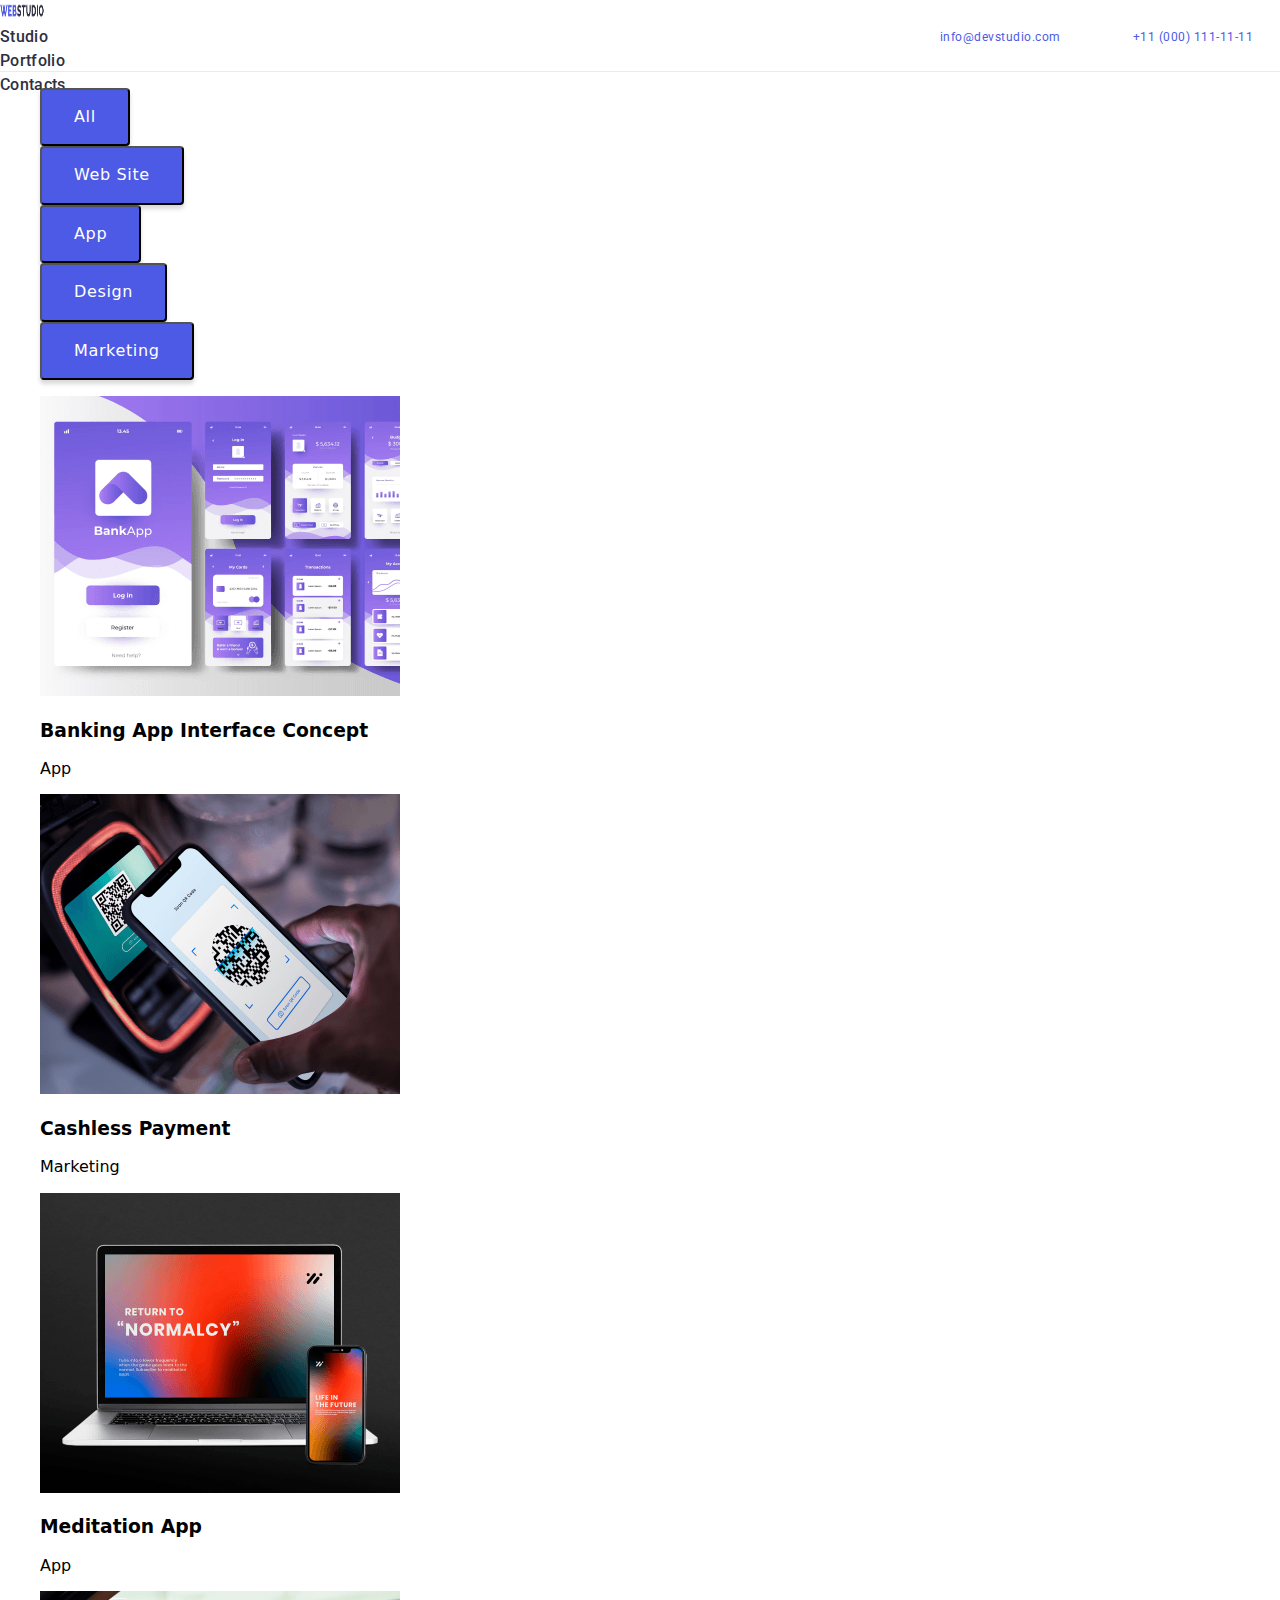
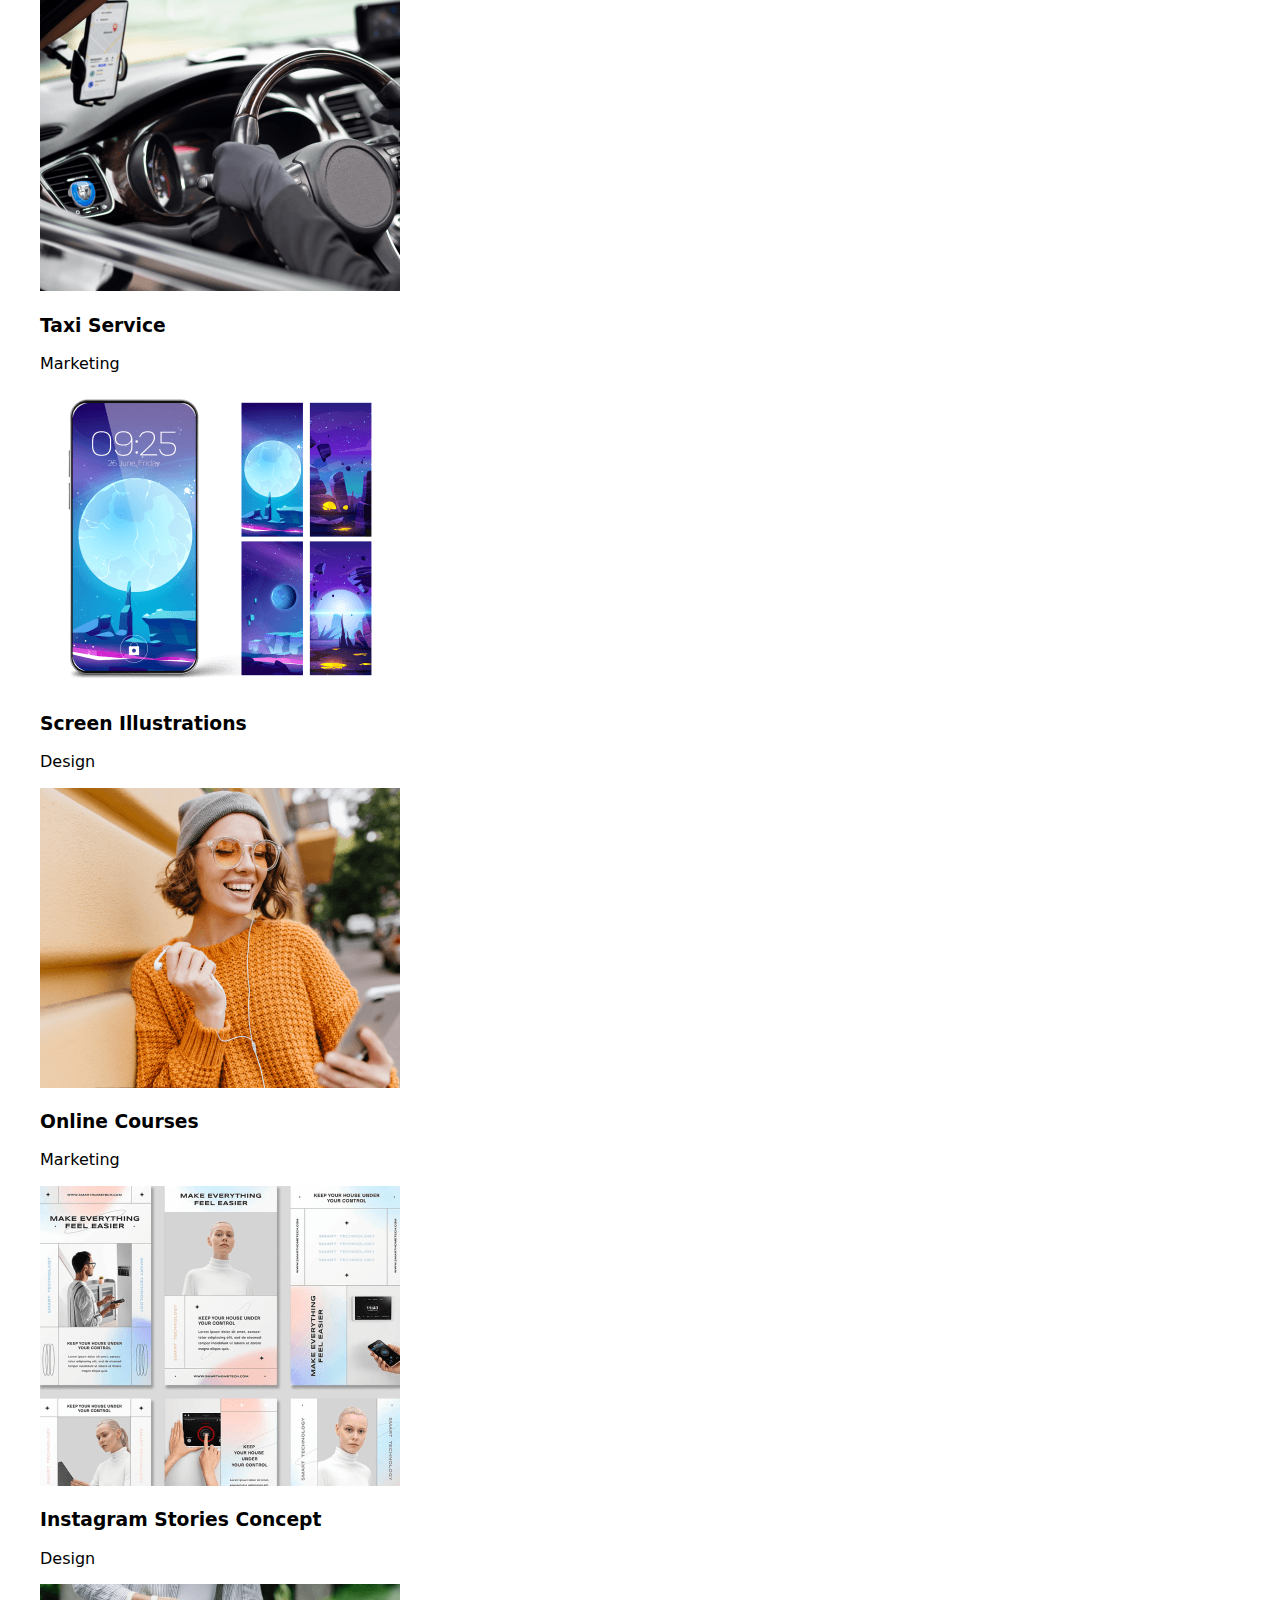
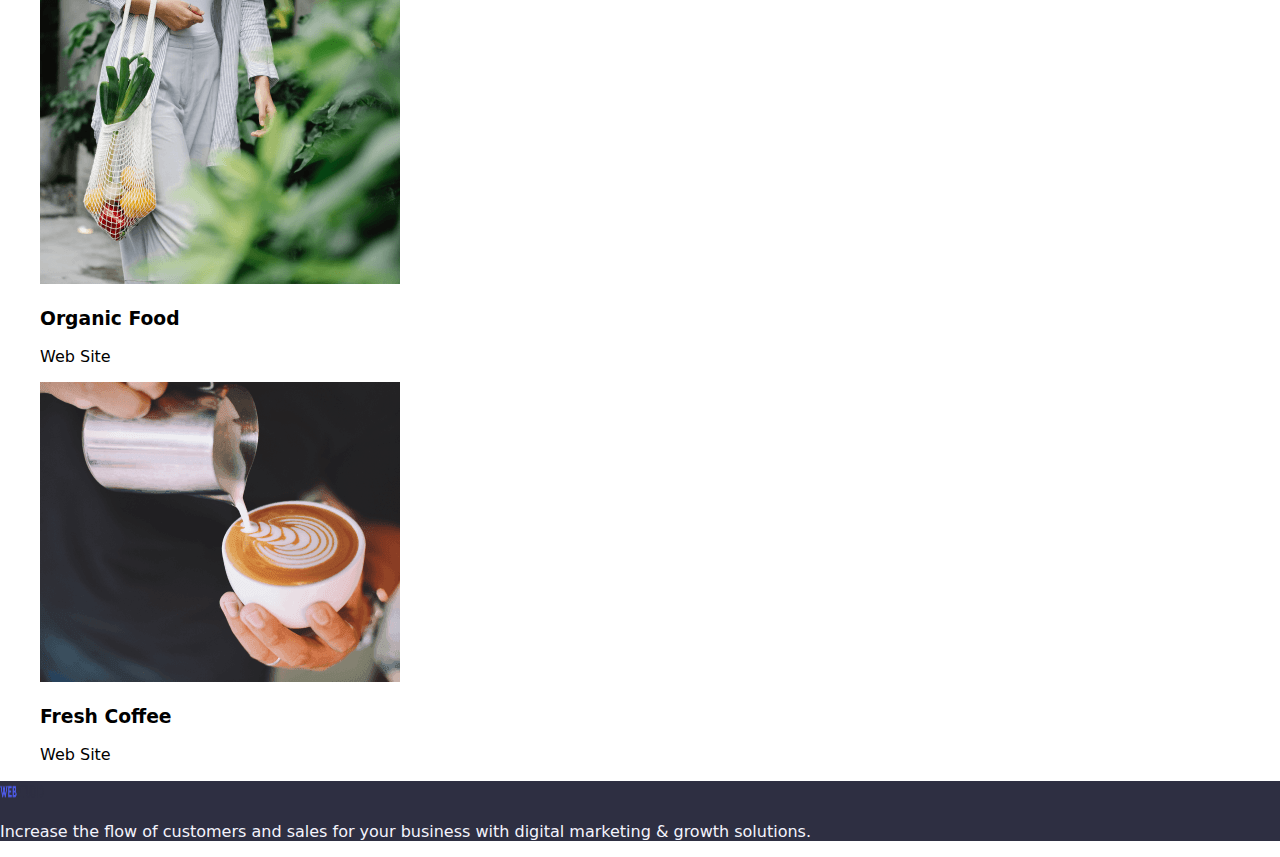
==== portfolio.html @ c272e14b "initial commit" ====
<!DOCTYPE html>
<html lang="en">

<head>
    <meta charset="UTF-8" />
    <meta name="viewport" content="width=device-width, initial-scale=1.0" />
    <title>Web Studio</title>

    <!-- Fonts -->
    <link rel="preconnect" href="https://fonts.googleapis.com">
    <link rel="preconnect" href="https://fonts.gstatic.com" crossorigin>
    <link
        href="https://fonts.googleapis.com/css2?family=Raleway:ital,wght@0,100..900;1,100..900&family=Roboto:ital,wght@0,100;0,300;0,400;0,500;0,700;0,900;1,100;1,300;1,400;1,500;1,700;1,900&display=swap"
        rel="stylesheet">
    <!-- Styles -->
    <link rel="stylesheet" type="text/css"
        href=" https://cdnjs.cloudflare.com/ajax/libs/modern-normalize/2.0.0/modern-normalize.min.css">
    <link rel="stylesheet" href="./css/styles.css">
</head>

<body>
    <header>
        <nav>
            <a class="logo" href="./index.html"><img src="./images/logo/logo.jpg" width="44" height="21"
                    alt="WebStudio" /></a>
            <ui class="menu">
                <li><a href="./index.html">Studio</a></li>
                <li><a href="./portfolio.html">Portfolio</a></li>
                <li><a href="#">Contacts</a></li>
            </ui>
        </nav>
        <address>
            <ul>
                <li><a href="mailto:info@devstudio.com">info@devstudio.com</a></li>
                <li><a href="tel:+11000111111">+11 (000) 111-11-11</a></li>
            </ul>
        </address>
    </header>

    <main>
        <section>
            <ul class="filter">
                <li class="filter-item-all"><button type="button">All</button></li>
                <li class="filter-item-web">
                    <button type="button">Web Site</button>
                </li>
                <li class="filter-item-app"><button type="button">App</button></li>
                <li class="filter-item-design">
                    <button type="button">Design</button>
                </li>
                <li class="filter-item-marketing"><button type="button">Marketing</button>
                </li>
            </ul>
        </section>

        <h1 hidden>portfolio-hidden</h1>
        <section class="row1">
            <ul>
                <li>
                    <a><img src="./images/portfolio/banking_app_interface_concept.jpg" width="360" height="300"
                            alt="App" /></a>
                    <h3>Banking App Interface Concept</h3>
                    <p>App</p>
                </li>
                <li>
                    <a><img src="./images/portfolio/cashless_payment.jpg" width="360" height="300"
                            alt="Marketing" /></a>
                    <h3>Cashless Payment</h3>
                    <p>Marketing</p>
                </li>
                <li>
                    <a><img src="./images/portfolio/meditation_app.jpg" width="360" height="300" alt="App" /></a>
                    <h3>Meditation App</h3>
                    <p>App</p>
                </li>
            </ul>
        </section>

        <section class="row2">
            <ul>
                <li>
                    <a><img src="./images/portfolio/taxi_service.jpg" width="360" height="300" alt="App" /></a>
                    <h3>Taxi Service</h3>
                    <p>Marketing</p>
                </li>
                <li>
                    <a><img src="./images/portfolio/screen_illustrations.jpg" width="360" height="300"
                            alt="Marketing" /></a>
                    <h3>Screen Illustrations</h3>
                    <p>Design</p>
                </li>
                <li>
                    <a><img src="./images/portfolio/online_courses.jpg" width="360" height="300" alt="App" /></a>
                    <h3>Online Courses</h3>
                    <p>Marketing</p>
                </li>
            </ul>
        </section>

        <section class="row3">
            <ul>
                <li>
                    <a><img src="./images/portfolio/instagram_stories_concept.jpg" width="360" height="300"
                            alt="App" /></a>
                    <h3>Instagram Stories Concept</h3>
                    <p>Design</p>
                </li>
                <li>
                    <a><img src="./images/portfolio/organic_food.jpg" width="360" height="300" alt="Marketing" /></a>
                    <h3>Organic Food</h3>
                    <p>Web Site</p>
                </li>
                <li>
                    <a><img src="./images/portfolio/fresh_coffee.jpg" width="360" height="300" alt="App" /></a>
                    <h3>Fresh Coffee</h3>
                    <p>Web Site</p>
                </li>
            </ul>
        </section>
    </main>

    <footer>
        <a href="./index.html"><img src="./images/logo/logo.jpg" width="44" height="21" alt="WebStudio" /></a>
        <p>
            Increase the flow of customers and sales for your business with digital
            marketing & growth solutions.
        </p>
    </footer>
</body>

</html>
---- css/styles.css ----
@font-face {
    font-family: 'Roboto', 'Raleway';
    src: url('https://fonts.googleapis.com/css2?family=Raleway:ital,wght@0,100..900;1,100..900&family=Roboto:ital,wght@0,100;0,300;0,400;0,500;0,700;0,900;1,100;1,300;1,400;1,500;1,700;1,900&display=swap');
    font-style: normal;
    font-display: swap;
    font-weight: 400;
}

:root {
    --iris: #4d5ae5;
    --ocean: #404bbf;
    --navy-blue: #2e2f42;
    --green: #31d0aa;
    --slate: #434455;
    --light-slate: #8e8f99;
    --cornflower: #e7e9fc;
    --cloud: #f4f4fd;
    --navy-blue-modal: rgba(46, 47, 66, 0.4);
    --grey: rgba(46, 47, 66, 0.7);
    --white: #fff;
    --dairy: #fcfcfc;
    --normal: #9747FF;
    --primary-font: "Roboto", sans-serif;
    --logo-font: 'Raleway', sans-serif;
}

button {
    font-family: inherit;
    font-weight: 500;
    font-size: 16px;
    line-height: 140%;
    box-shadow: 0 4px 4px 0 rgba(0, 0, 0, 0.15);
    background: var(--iris);
    color: var(--white);
    cursor: pointer;
    border-radius: 4px;
    padding: 16px 32px;
    letter-spacing: 0.04em;
}

button:hover {
    box-shadow: 0 4px 4px 0 rgba(0, 0, 0, 0.15);
    background: var(--ocean);
}

header {
    box-sizing: border-box;
    border-bottom: 1px solid var(--cornflower);
    background: var(--white);
    width: 1440px;
    height: 72px;
}

.logo {
    font-family: var(--logo-font);
    font-weight: 800;
    font-size: 18px;
    line-height: 117%;
    letter-spacing: 0.03em;
    text-transform: uppercase;
    color: var(--iris);
}

.logo:hover {
    text-decoration: none;
}

header nav ul {
    width: 261px;
    height: 24px;
    font-family: var(--primary-font);
    font-weight: 500;
    font-size: 16px;
    line-height: 1.5;
    letter-spacing: 0.02em;
    color: var(--navy-blue);
}

header address ul li {
    color: var(--slate);
    font-family: var(--primary-font);
    font-size: 16px;
    font-weight: 400;
    line-height: 1.5;
    letter-spacing: 2%;
    text-align: left;
}

header address ul li:nth-child(1) {
    /* info@devstudio.com */
    position: absolute;
    width: 153px;
    height: 24px;
    left: 940px;
    right: 347px;
    top: 24px;
    bottom: 24px;
}

header address ul li:nth-child(2) {
    /* +11 (000) 111-11-11 */
    position: absolute;
    width: 151px;
    height: 24px;
    left: 1133px;
    right: 156px;
    top: 24px;
    bottom: 24px;
}

a {
    font-family: inherit;
    font-weight: 400;
    font-size: 12px;
    line-height: 133%;
    letter-spacing: 0.04em;
    text-decoration: none;
    text-decoration-skip-ink: none;
    color: var(--iris);
}

a:hover {
    text-decoration: underline;
}

a:active {
    font-family: inherit;
    font-weight: 500;
    font-size: 16px;
    line-height: 150%;
    letter-spacing: 0.02em;
    color: var(--ocean);
}

li {
    list-style-type: none;
}

.menu a {
    font-family: var(--primary-font);
    font-weight: 500;
    font-size: 16px;
    line-height: 150%;
    letter-spacing: 0.02em;
    color: var(--navy-blue);
    cursor: pointer;
}

.menu a:hover {
    text-decoration: none;
    font-family: inherit;
    font-weight: 500;
    font-size: 16px;
    line-height: 150%;
    letter-spacing: 0.02em;
    color: var(--ocean);
}

address {
    font-style: normal;
    cursor: pointer;
    font-weight: 400;
    font-size: 16px;
    line-height: 150%;
    letter-spacing: 0.02em;
    color: var(--slate);
}

address li:hover {
    color: var(--ocean);
}

address li:active {
    font-weight: 400;
}

.team {
    text-align: center;
}

.filter a {
    font-family: inherit;
    font-weight: 500;
    font-size: 16px;
    line-height: 150%;
    letter-spacing: 0.02em;
    color: var(--navy-blue);
    cursor: pointer;
}

.filter a:hover,
.filter a:active {
    color: var(--iris);
    text-decoration: none;
}

.li {
    color: var(--slate);
    font-weight: 400;
    font-size: 16px;
    line-height: 150%;
    letter-spacing: 0.02em;
}

footer {
    color: var(--cloud);
    background-color: var(--navy-blue)
}

footer p {
    color: var(--cloud);
}
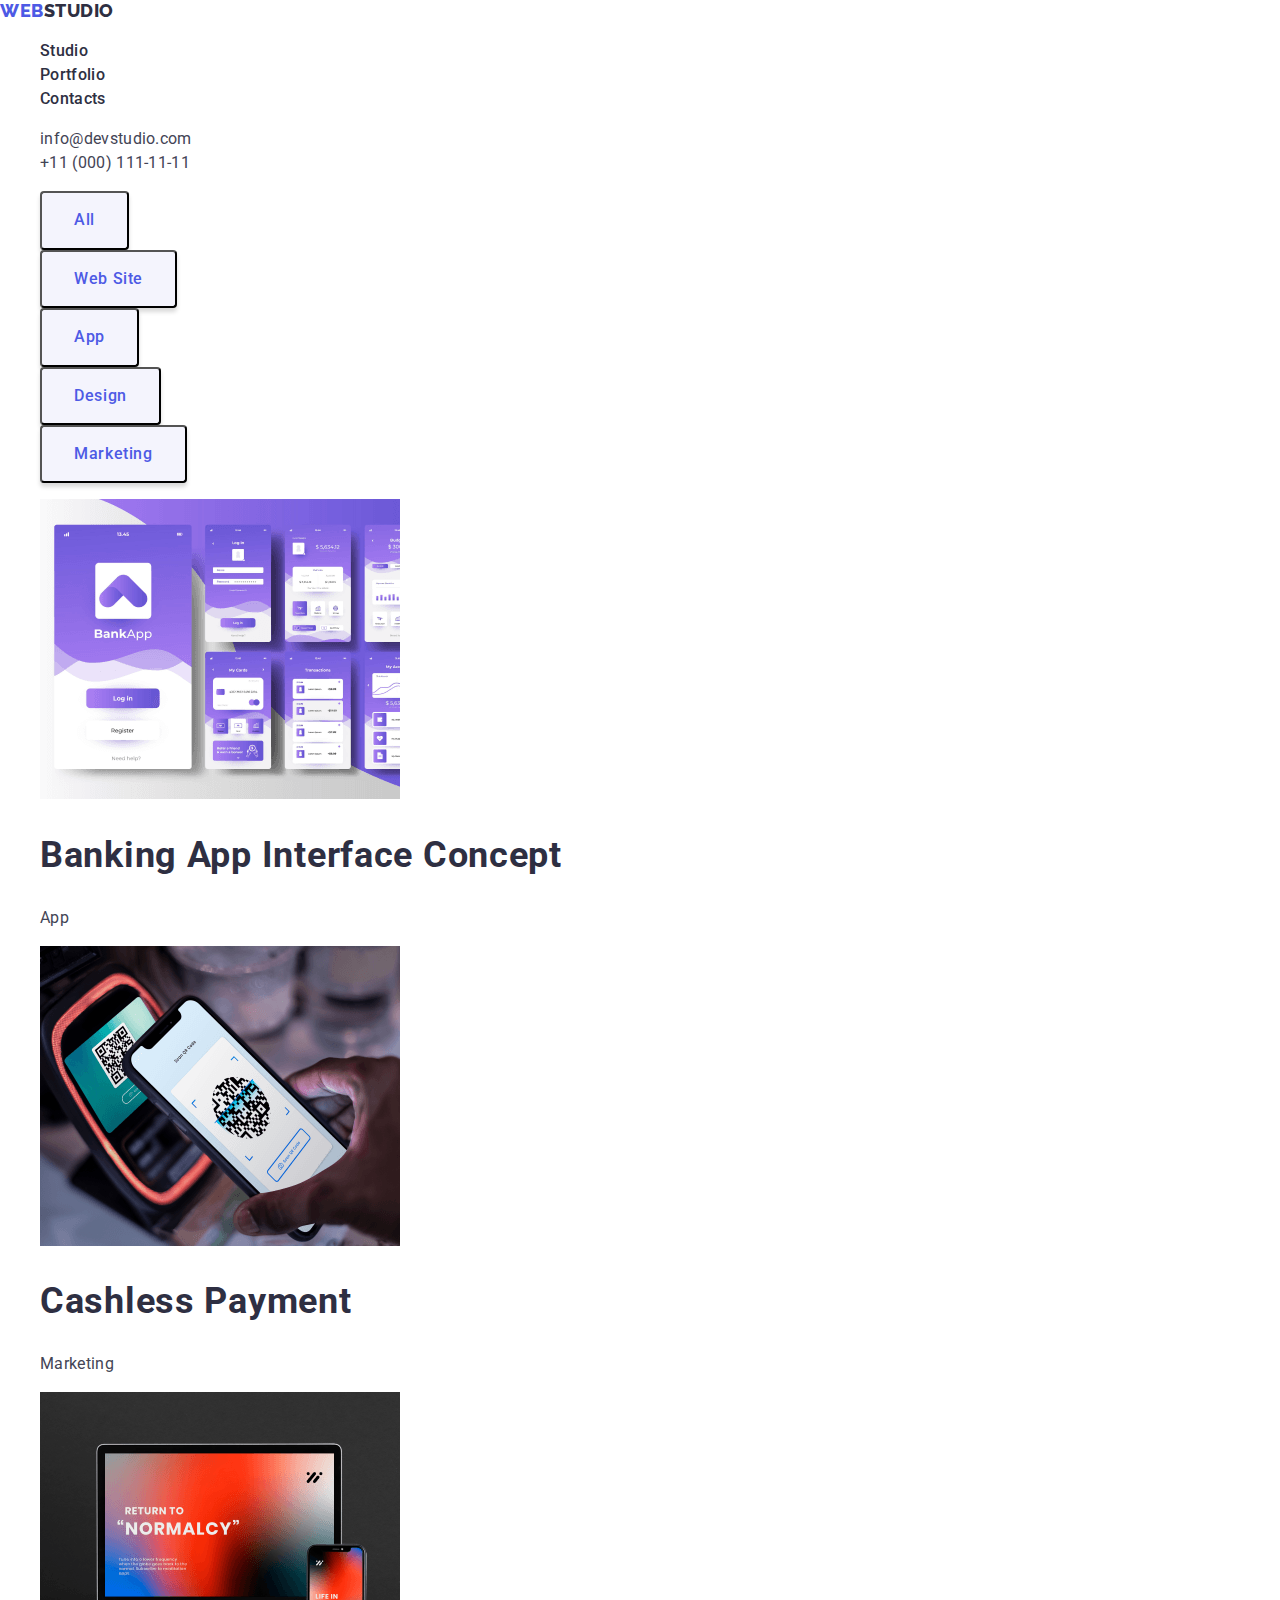
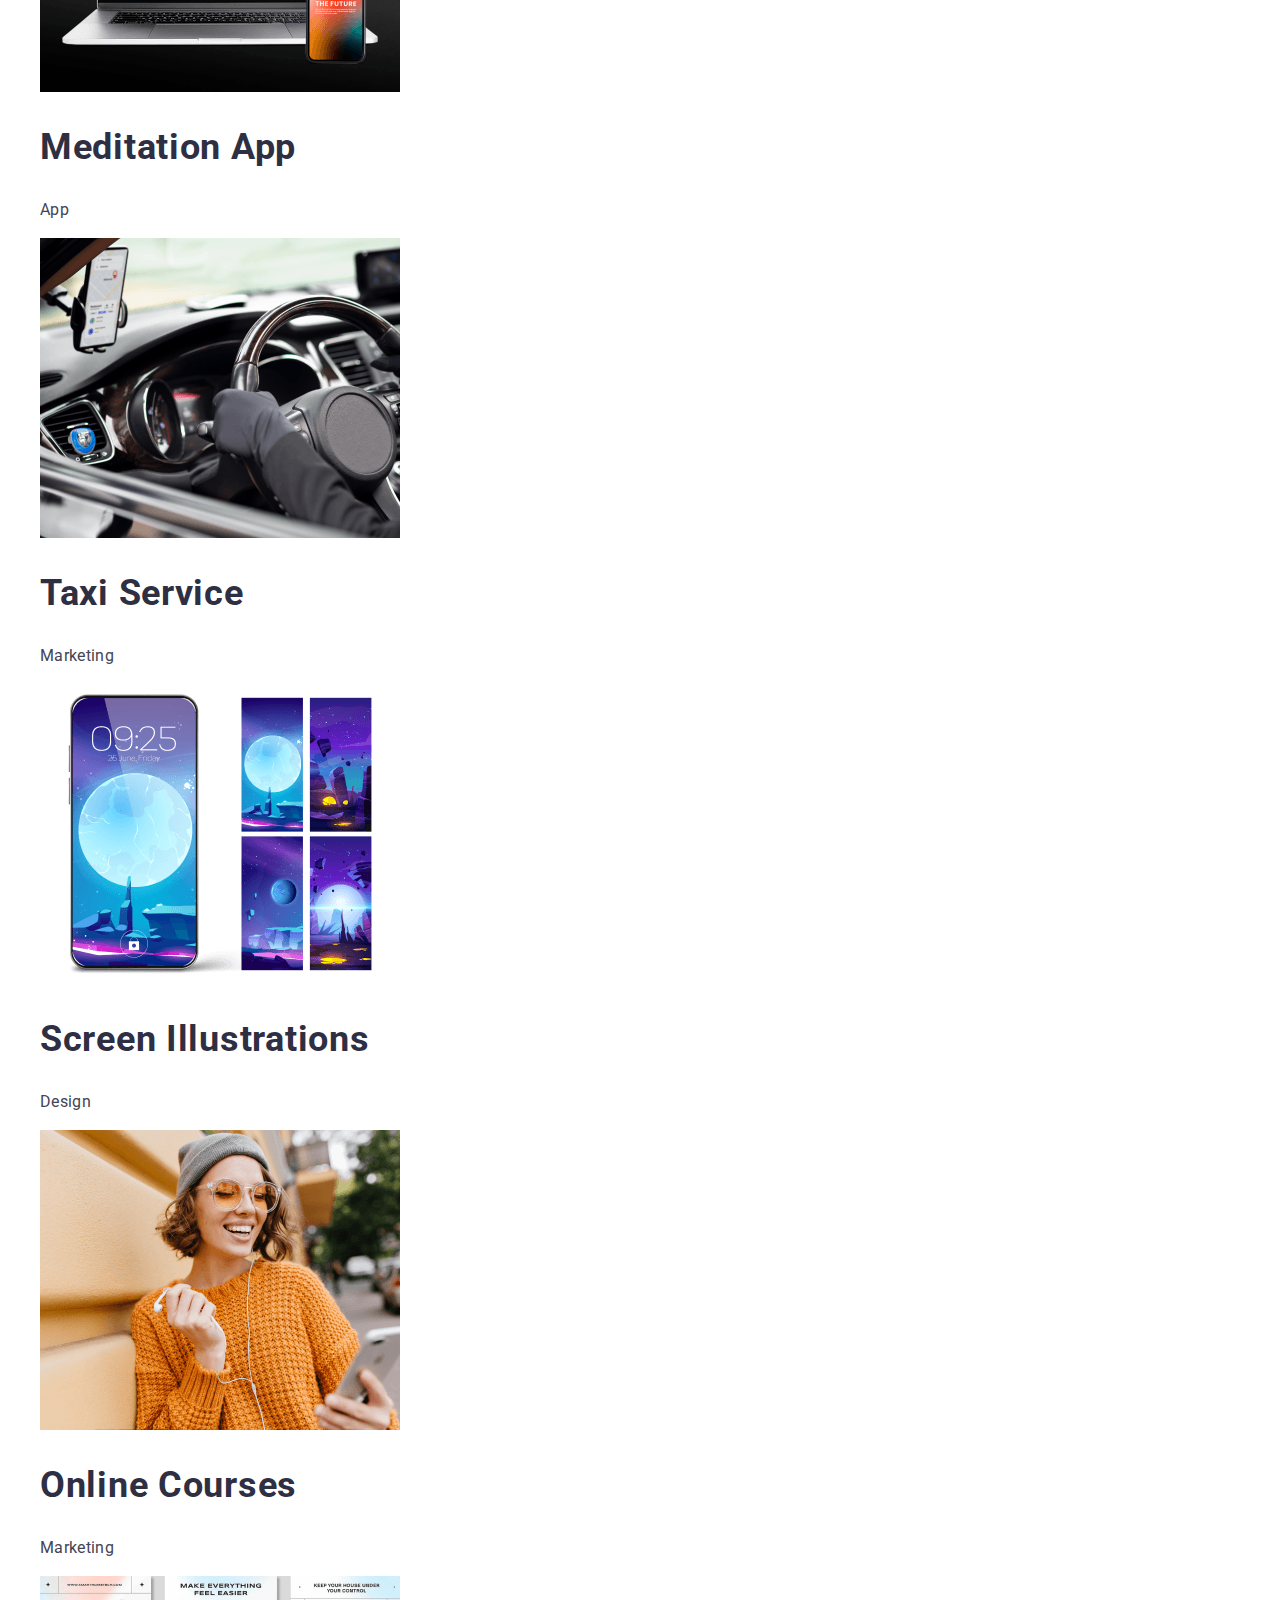
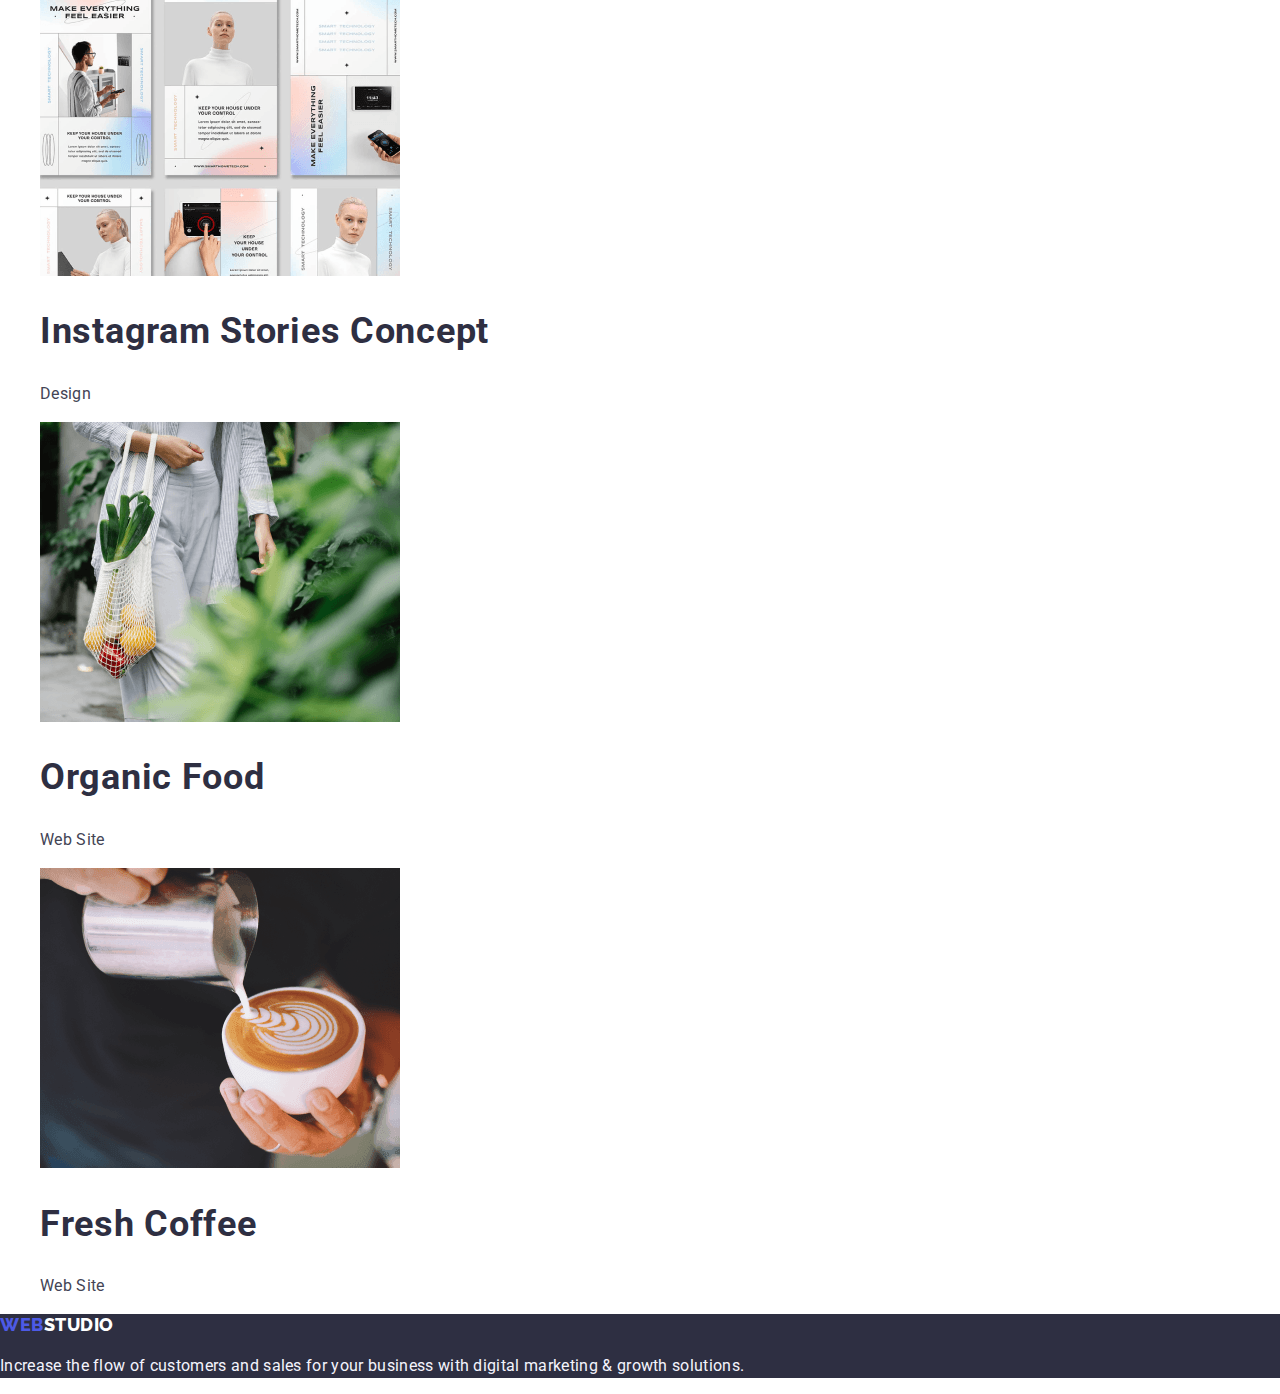
==== commit 75ebc2b9: "Applied changes based on comments" ====
--- a/portfolio.html
+++ b/portfolio.html
@@ -9,8 +9,7 @@
     <!-- Fonts -->
     <link rel="preconnect" href="https://fonts.googleapis.com">
     <link rel="preconnect" href="https://fonts.gstatic.com" crossorigin>
-    <link
-        href="https://fonts.googleapis.com/css2?family=Raleway:ital,wght@0,100..900;1,100..900&family=Roboto:ital,wght@0,100;0,300;0,400;0,500;0,700;0,900;1,100;1,300;1,400;1,500;1,700;1,900&display=swap"
+    <link href="https://fonts.googleapis.com/css2?family=Raleway:wght@800&family=Roboto:wght@400;500;700&display=swap"
         rel="stylesheet">
     <!-- Styles -->
     <link rel="stylesheet" type="text/css"
@@ -21,15 +20,14 @@
 <body>
     <header>
         <nav>
-            <a class="logo" href="./index.html"><img src="./images/logo/logo.jpg" width="44" height="21"
-                    alt="WebStudio" /></a>
-            <ui class="menu">
+            <a href="./index.html" class="logo" width="44" height="21" alt="WebStudio">WEB<span>STUDIO</span></a>
+            <ul class="menu">
                 <li><a href="./index.html">Studio</a></li>
                 <li><a href="./portfolio.html">Portfolio</a></li>
                 <li><a href="#">Contacts</a></li>
-            </ui>
+            </ul>
         </nav>
-        <address>
+        <address class="contacts">
             <ul>
                 <li><a href="mailto:info@devstudio.com">info@devstudio.com</a></li>
                 <li><a href="tel:+11000111111">+11 (000) 111-11-11</a></li>
@@ -51,76 +49,70 @@
                 <li class="filter-item-marketing"><button type="button">Marketing</button>
                 </li>
             </ul>
-        </section>
 
-        <h1 hidden>portfolio-hidden</h1>
-        <section class="row1">
-            <ul>
+            <h1 hidden>portfolio-hidden</h1>
+            <ul class="portfolio-list">
                 <li>
                     <a><img src="./images/portfolio/banking_app_interface_concept.jpg" width="360" height="300"
                             alt="App" /></a>
-                    <h3>Banking App Interface Concept</h3>
+                    <h2>Banking App Interface Concept</h2>
                     <p>App</p>
                 </li>
                 <li>
-                    <a><img src="./images/portfolio/cashless_payment.jpg" width="360" height="300"
-                            alt="Marketing" /></a>
-                    <h3>Cashless Payment</h3>
-                    <p>Marketing</p>
+                    <a><img src="./images/portfolio/cashless_payment.jpg" width="360" height="300" alt="Marketing" />
+                        <h2>Cashless Payment</h2>
+                        <p>Marketing</p>
+                    </a>
                 </li>
                 <li>
-                    <a><img src="./images/portfolio/meditation_app.jpg" width="360" height="300" alt="App" /></a>
-                    <h3>Meditation App</h3>
-                    <p>App</p>
+                    <a><img src="./images/portfolio/meditation_app.jpg" width="360" height="300" alt="App" />
+                        <h2>Meditation App</h2>
+                        <p>App</p>
+                    </a>
                 </li>
-            </ul>
-        </section>
-
-        <section class="row2">
-            <ul>
                 <li>
-                    <a><img src="./images/portfolio/taxi_service.jpg" width="360" height="300" alt="App" /></a>
-                    <h3>Taxi Service</h3>
-                    <p>Marketing</p>
+                    <a><img src="./images/portfolio/taxi_service.jpg" width="360" height="300" alt="App" />
+                        <h2>Taxi Service</h2>
+                        <p>Marketing</p>
+                    </a>
                 </li>
                 <li>
                     <a><img src="./images/portfolio/screen_illustrations.jpg" width="360" height="300"
-                            alt="Marketing" /></a>
-                    <h3>Screen Illustrations</h3>
-                    <p>Design</p>
+                            alt="Marketing" />
+                        <h2>Screen Illustrations</h2>
+                        <p>Design</p>
+                    </a>
                 </li>
                 <li>
-                    <a><img src="./images/portfolio/online_courses.jpg" width="360" height="300" alt="App" /></a>
-                    <h3>Online Courses</h3>
-                    <p>Marketing</p>
-                </li>
-            </ul>
-        </section>
-
-        <section class="row3">
-            <ul>
-                <li>
-                    <a><img src="./images/portfolio/instagram_stories_concept.jpg" width="360" height="300"
-                            alt="App" /></a>
-                    <h3>Instagram Stories Concept</h3>
-                    <p>Design</p>
+                    <a><img src="./images/portfolio/online_courses.jpg" width="360" height="300" alt="App" />
+                        <h2>Online Courses</h2>
+                        <p>Marketing</p>
+                    </a>
                 </li>
                 <li>
-                    <a><img src="./images/portfolio/organic_food.jpg" width="360" height="300" alt="Marketing" /></a>
-                    <h3>Organic Food</h3>
-                    <p>Web Site</p>
+                    <a><img src="./images/portfolio/instagram_stories_concept.jpg" width="360" height="300" alt="App" />
+                        <h2>Instagram Stories Concept</h2>
+                        <p>Design</p>
+                    </a>
                 </li>
                 <li>
-                    <a><img src="./images/portfolio/fresh_coffee.jpg" width="360" height="300" alt="App" /></a>
-                    <h3>Fresh Coffee</h3>
-                    <p>Web Site</p>
+                    <a><img src="./images/portfolio/organic_food.jpg" width="360" height="300" alt="Marketing" />
+                        <h2>Organic Food</h2>
+                        <p>Web Site</p>
+                    </a>
+                </li>
+                <li>
+                    <a><img src="./images/portfolio/fresh_coffee.jpg" width="360" height="300" alt="App" />
+                        <h2>Fresh Coffee</h2>
+                        <p>Web Site</p>
+                    </a>
                 </li>
             </ul>
         </section>
     </main>
 
     <footer>
-        <a href="./index.html"><img src="./images/logo/logo.jpg" width="44" height="21" alt="WebStudio" /></a>
+        <a href="./index.html" class="logo" width="44" height="21" alt="WebStudio">WEB<span>STUDIO</span></a>
         <p>
             Increase the flow of customers and sales for your business with digital
             marketing & growth solutions.
--- a/css/styles.css
+++ b/css/styles.css
@@ -1,6 +1,6 @@
 @font-face {
     font-family: 'Roboto', 'Raleway';
-    src: url('https://fonts.googleapis.com/css2?family=Raleway:ital,wght@0,100..900;1,100..900&family=Roboto:ital,wght@0,100;0,300;0,400;0,500;0,700;0,900;1,100;1,300;1,400;1,500;1,700;1,900&display=swap');
+    src: url('https://fonts.googleapis.com/css2?family=Raleway:wght@800&family=Roboto:wght@400;500;700&display=swap');
     font-style: normal;
     font-display: swap;
     font-weight: 400;
@@ -24,33 +24,6 @@
     --logo-font: 'Raleway', sans-serif;
 }
 
-button {
-    font-family: inherit;
-    font-weight: 500;
-    font-size: 16px;
-    line-height: 140%;
-    box-shadow: 0 4px 4px 0 rgba(0, 0, 0, 0.15);
-    background: var(--iris);
-    color: var(--white);
-    cursor: pointer;
-    border-radius: 4px;
-    padding: 16px 32px;
-    letter-spacing: 0.04em;
-}
-
-button:hover {
-    box-shadow: 0 4px 4px 0 rgba(0, 0, 0, 0.15);
-    background: var(--ocean);
-}
-
-header {
-    box-sizing: border-box;
-    border-bottom: 1px solid var(--cornflower);
-    background: var(--white);
-    width: 1440px;
-    height: 72px;
-}
-
 .logo {
     font-family: var(--logo-font);
     font-weight: 800;
@@ -65,47 +38,123 @@
     text-decoration: none;
 }
 
-header nav ul {
-    width: 261px;
-    height: 24px;
+header .logo span {
+    color: var(--navy-blue);
+}
+
+footer .logo span {
+    color: var(--white);
+}
+
+.menu a {
     font-family: var(--primary-font);
     font-weight: 500;
     font-size: 16px;
-    line-height: 1.5;
-    letter-spacing: 0.02em;
-    color: var(--navy-blue);
-}
-
-header address ul li {
+    line-height: 150%;
+    letter-spacing: 0.02em;
+    color: var(--navy-blue);
+    cursor: pointer;
+}
+
+.menu a:hover,
+:focus {
+    color: var(--ocean);
+}
+
+.contacts ul li a {
     color: var(--slate);
+    font-style: normal;
     font-family: var(--primary-font);
-    font-size: 16px;
-    font-weight: 400;
-    line-height: 1.5;
-    letter-spacing: 2%;
-    text-align: left;
-}
-
-header address ul li:nth-child(1) {
-    /* info@devstudio.com */
+    font-weight: 400;
+    font-size: 16px;
+    line-height: 150%;
+    letter-spacing: 0.02em;
+    cursor: pointer;
+}
+
+.contacts ul li a:hover {
+    color: var(--ocean);
+}
+
+.contacts ul li a:active {
+    font-weight: 400;
+}
+
+.team {
+    text-align: center;
+}
+
+.filter a {
+    font-family: inherit;
+    font-weight: 500;
+    font-size: 16px;
+    line-height: 150%;
+    letter-spacing: 0.02em;
+    /* color: var(--navy-blue); */
+    cursor: pointer;
+}
+
+.filter a:hover,
+.filter a:active {
+    color: var(--iris);
+    text-decoration: none;
+}
+
+.portfolio-hidden {
     position: absolute;
-    width: 153px;
-    height: 24px;
-    left: 940px;
-    right: 347px;
-    top: 24px;
-    bottom: 24px;
-}
-
-header address ul li:nth-child(2) {
-    /* +11 (000) 111-11-11 */
-    position: absolute;
-    width: 151px;
-    height: 24px;
-    left: 1133px;
-    right: 156px;
-    top: 24px;
-    bottom: 24px;
+    width: 1px;
+    height: 1px;
+    margin: -1px;
+    border: 0;
+    padding: 0;
+    white-space: nowrap;
+    clip-path: inset(100%);
+    clip: rect(0 0 0 0);
+    overflow: hidden;
+}
+
+.main-section {
+    background-color: var(--navy-blue);
+    text-align: center;
+}
+
+.main-section h1 {
+    color: var(--white);
+}
+
+.main-section button {
+    color: var(--cloud);
+    background-color: var(--ocean);
+    box-shadow: 0 4px 4px 0 rgba(0, 0, 0, 0.15);
+    background: var(--iris);
+    border: 0px;
+}
+
+.main-section button:hover {
+    color: var(--ocean);
+    background-color: var(--cloud);
+    box-shadow: 0 4px 4px 0 rgba(0, 0, 0, 0.15);
+}
+
+button {
+    font-family: inherit;
+    font-weight: 500;
+    font-size: 16px;
+    line-height: 140%;
+    box-shadow: 0 4px 4px 0 rgba(0, 0, 0, 0.15);
+    background: var(--cloud);
+    color: var(--iris);
+    cursor: pointer;
+    border-radius: 4px;
+    padding: 16px 32px;
+    letter-spacing: 0.04em;
+}
+
+button:hover,
+:focus {
+    box-shadow: 0 4px 4px 0 rgba(0, 0, 0, 0.15);
+    background: var(--ocean);
+    color: var(--cornflower);
 }
 
 a {
@@ -119,10 +168,6 @@
     color: var(--iris);
 }
 
-a:hover {
-    text-decoration: underline;
-}
-
 a:active {
     font-family: inherit;
     font-weight: 500;
@@ -136,70 +181,50 @@
     list-style-type: none;
 }
 
-.menu a {
+h1 {
+    font-family: var(--title-font);
+    font-weight: 700;
+    font-size: 56px;
+    line-height: 107%;
+    letter-spacing: 0.02em;
+    color: var(--navy-blue);
+}
+
+h2 {
+    font-family: var(--title-font);
+    font-weight: 700;
+    font-size: 36px;
+    line-height: 111%;
+    letter-spacing: 0.02em;
+    text-transform: capitalize;
+    /* text-align: center; */
+    color: var(--navy-blue);
+}
+
+h3 {
+    font-family: var(--title-font);
+    font-weight: 500;
+    font-size: 20px;
+    line-height: 120%;
+    letter-spacing: 0.02em;
+    color: var(--navy-blue);
+}
+
+body {
     font-family: var(--primary-font);
     font-weight: 500;
     font-size: 16px;
-    line-height: 150%;
-    letter-spacing: 0.02em;
-    color: var(--navy-blue);
-    cursor: pointer;
-}
-
-.menu a:hover {
-    text-decoration: none;
-    font-family: inherit;
-    font-weight: 500;
-    font-size: 16px;
-    line-height: 150%;
-    letter-spacing: 0.02em;
-    color: var(--ocean);
-}
-
-address {
-    font-style: normal;
-    cursor: pointer;
+    line-height: 140%;
+    color: var(--navy-blue);
+}
+
+p {
+    font-family: inherit;
     font-weight: 400;
     font-size: 16px;
     line-height: 150%;
     letter-spacing: 0.02em;
     color: var(--slate);
-}
-
-address li:hover {
-    color: var(--ocean);
-}
-
-address li:active {
-    font-weight: 400;
-}
-
-.team {
-    text-align: center;
-}
-
-.filter a {
-    font-family: inherit;
-    font-weight: 500;
-    font-size: 16px;
-    line-height: 150%;
-    letter-spacing: 0.02em;
-    color: var(--navy-blue);
-    cursor: pointer;
-}
-
-.filter a:hover,
-.filter a:active {
-    color: var(--iris);
-    text-decoration: none;
-}
-
-.li {
-    color: var(--slate);
-    font-weight: 400;
-    font-size: 16px;
-    line-height: 150%;
-    letter-spacing: 0.02em;
 }
 
 footer {
